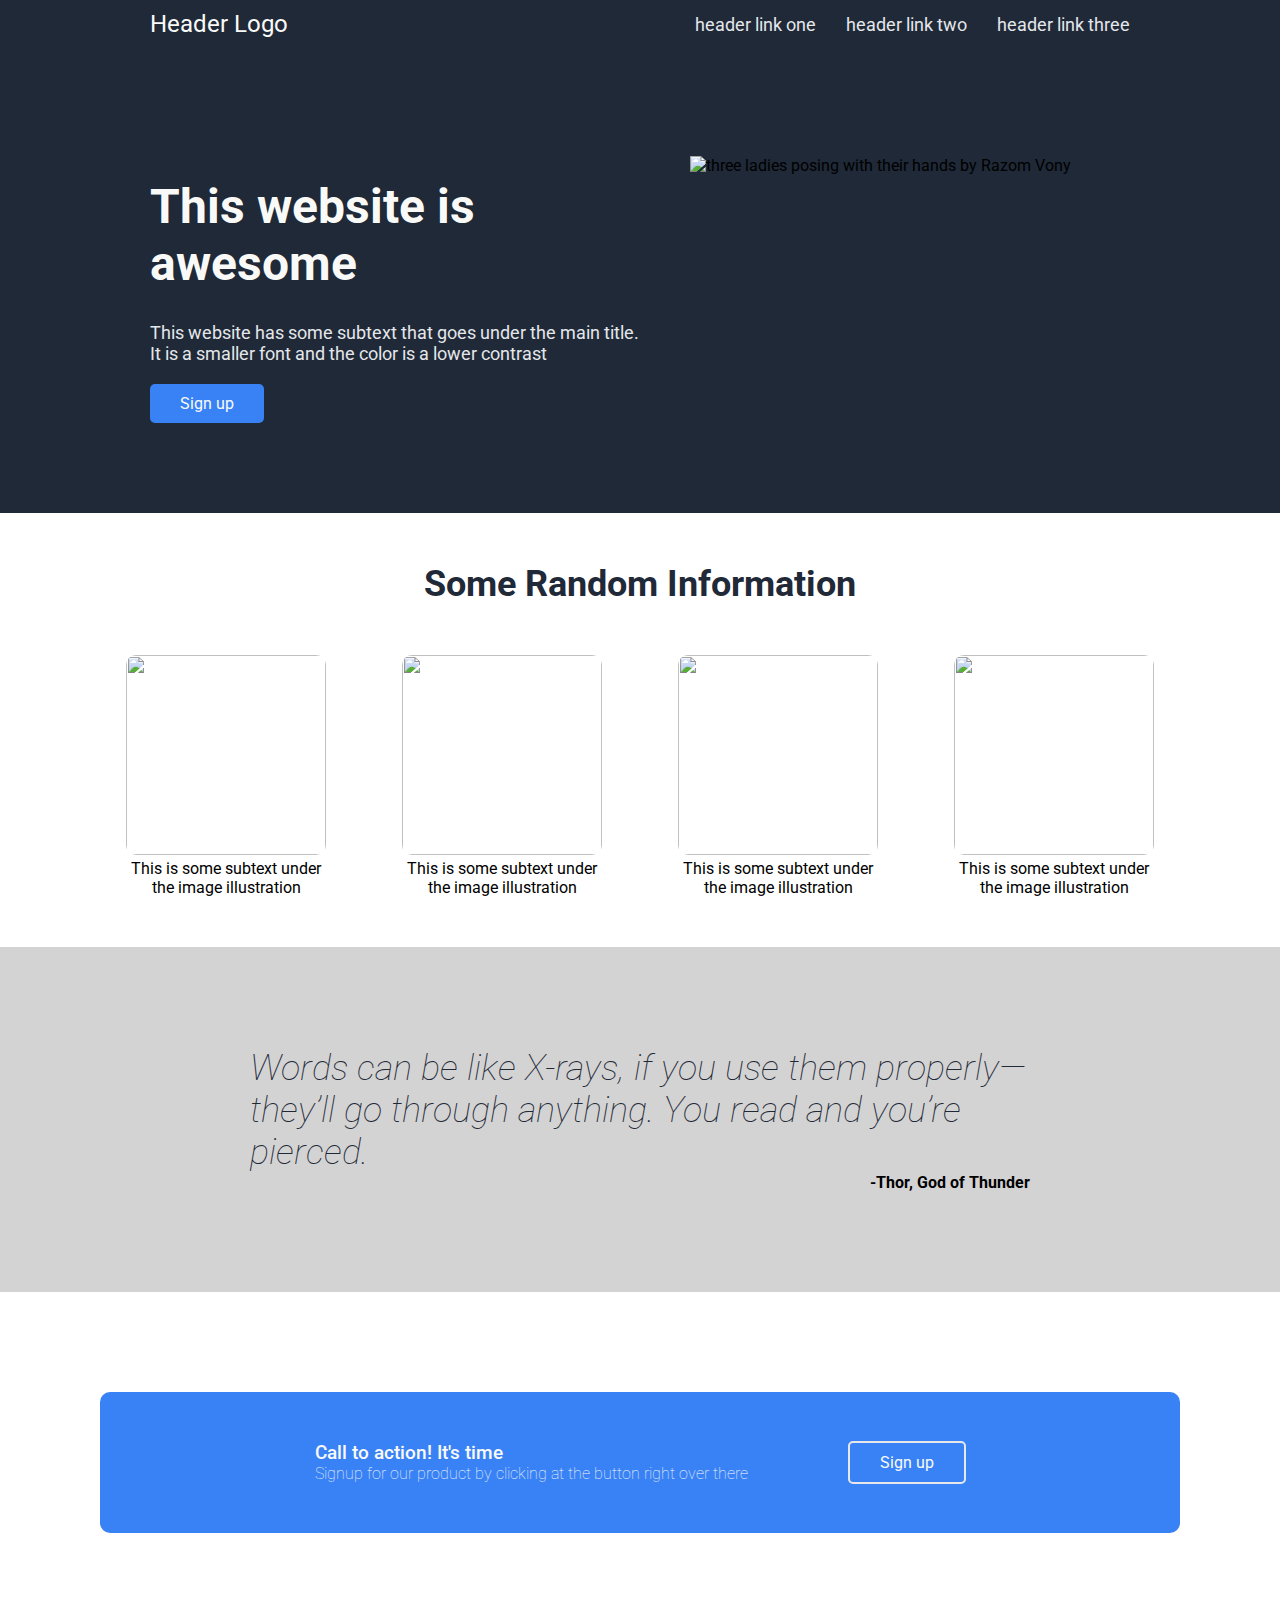
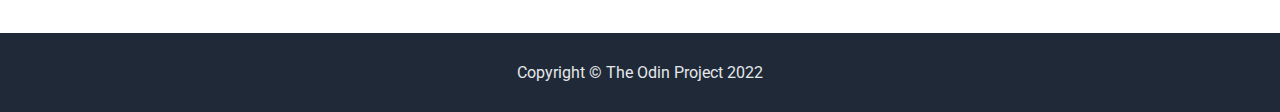
==== index.html @ 2bd1e4ab "changed filename to index.html" ====
<!DOCTYPE html>
<html lang="en">
<head>
    <meta charset="UTF-8">
    <meta http-equiv="X-UA-Compatible" content="IE=edge">
    <meta name="viewport" content="width=device-width, initial-scale=1.0">
    <title>Landing Page</title>
    <link rel="stylesheet" href="./landingodin.css">
</head>
<body>
    <header class="header">
        <div class="logo">Header logo</div>
        <div class="nav-links">
            <ul class="nav-items">
                <li><a href="#">header link one</a></li>
                <li><a href="#">header link two</a></li>
                <li><a href="#">header link three</a></li>
            </ul>
        </div>
    </header>
    <main class="main-sections">
    <section class="hero">
        <div class="hero-left">
            <h1 class="hero-main-text">This website is awesome</h1>
            <p class="hero-secondary-text">This website has some subtext that goes under the main title. It is a smaller font and the color is a lower contrast</p>
            <a href="#" class="signup-button">Sign up</a>
            <!-- <img src="./img/vony-razom-0nnJwUahnoY-unsplash.jpg" alt="Razom Vony"> -->
        </div>
            <img src="https://source.unsplash.com/0nnJwUahnoY" alt="three ladies posing with their hands by Razom Vony">
    </section>

    <section class="random-info">
        <div>
            <h2 class="random-info-header">Some Random Information</h2>
        </div>
        <div class="four-images">
            <figure>
                <img src="https://source.unsplash.com/nlb-WA4XKAM" alt="">
                <figcaption>
                    This is some subtext under the image illustration
                </figcaption>
            </figure>
            <figure>
                <img src="https://source.unsplash.com/nlb-WA4XKAM" alt="">
                <figcaption>
                    This is some subtext under the image illustration
                </figcaption>
            </figure>
            <figure>
                <img src="https://source.unsplash.com/nlb-WA4XKAM" alt="">
                <figcaption>
                    This is some subtext under the image illustration
                </figcaption>
            </figure>
            <figure>
                <img src="https://source.unsplash.com/nlb-WA4XKAM" alt="">
                <figcaption>
                    This is some subtext under the image illustration
                </figcaption>
            </figure>
        </div>
    </section>

    <section class="quote-section">
        <figure>
            <blockquote>
                <p class="actual-quote">
                    Words can be like X-rays, if you use them properly—they’ll go through anything. You read and you’re pierced.
                </p>
            </blockquote>
            <figcaption>-Thor, God of Thunder</figcaption>
        </figure>
        
    </section>

    <section class="call-to-action-section">
        <div>
            <h3 class="call-to-action-text">Call to action! It's time</h3>
            <p class="call-to-action-subtext">Signup for our product by clicking at the button right over there</p>
        </div>
        <div>
            <a href="#" class="signup-button with-border">Sign up</a>
        </div>
    </section>
</main>
<footer>
    Copyright &copy; The Odin Project 2022
</footer>
</body>
</html>
---- landingodin.css ----
@import url('https://fonts.googleapis.com/css2?family=Roboto:ital,wght@0,100;0,300;0,400;0,500;0,700;0,900;1,100;1,300;1,400&display=swap');

:root {
    --bg-color: #1f2937;
    --hero-main-fnt-size: 4.8rem; 
    --hero-main-fnt-clr: #f9faf8;
    --hero-main-fnt-weight: bolder;
    --hero-fnt-size: 1.8rem;
    --hero-fnt-clr: #e5e7eb;
    --header-logo-fnt-size: 2.4rem;
    --header-logo-fnt-clr: #f9faf8;
    --btn-clr: #3882f6;
    --info-header-fnt-size: 3.6rem;
    --info-header-fnt-clr: #1f2937;
    --info-header-fnt-weight: bolder;
    --quote-bg-clr: #e5e7eb;
    --quote-fnt-size: 3.6rem;
    --quote-fnt-clr: #1f2937;
    --quote-fnt-weight: lighter;
    --quote-fnt-style: italic;
}

*, *::before, *::after {
    box-sizing: border-box;
    padding: 0;
    margin: 0;
}

html {
    font-size: 62.5%;
    font-family: 'Roboto', sans-serif;
}

body {
    font-size: 1.6rem;
}

a {
    text-decoration: none;
}

ul li {
    list-style-type: none;
}


/* header */
.header {
    background-color: var(--bg-color);
    display: flex;
    justify-content: flex-end;
    align-items: center;
    padding: 1rem 15rem;
}

.logo {
    text-transform: capitalize;
    margin-right: auto;
    color: var(--header-logo-fnt-clr);
    font-size: var(--header-logo-fnt-size);

}

.nav-items {
    display: flex;
    gap: 3rem;
    
}

.hero-secondary-text,
.nav-items a {
    color: var(--hero-fnt-clr);
    font-size: var(--hero-fnt-size);    
}


/* hero */

.hero-main-text {
    font-size: var(--hero-main-fnt-size);
    color: var(--hero-main-fnt-clr);
    font-weight: var(--hero-main-fnt-weight);
}


.signup-button {
    background-color: var(--btn-clr);
    padding: 1rem 3rem;
    color: var(--hero-main-fnt-clr);
    border-radius: .5rem;
}


.hero-main-text,
.hero-secondary-text,
.signup-button  {
    margin: 3rem 0;
}

.hero {
    /* border: 1px solid red; */
    background-color: var(--bg-color);
    gap: 5rem;
    display: flex;
    align-items: center;
    justify-content: center;
    padding: 10rem 15rem;
}

.hero img{
       width: 800px;
       height: 250px;
       object-fit: cover;
}

/* random info section */

.random-info {
    margin: 5rem;
}

.random-info .random-info-header {
    text-align: center;
    margin: 5rem 0;
    font-size: var(--info-header-fnt-size);
    color: var(--info-header-fnt-clr);
    font-weight: var(--info-header-fnt-weight);
}

.four-images {
    display: flex;
    justify-content: space-evenly;
    align-items: center;
    
}

.four-images figcaption {
    text-align: center;
    word-break: break-word;
    max-width: 20rem;
}

.four-images img{
    width: 20rem;
    height: 20rem;
    object-fit: cover;
    border-radius: 1rem;
}

/* quote section */

.quote-section {
    background-color: lightgray;
    padding: 10rem;
}

.actual-quote {
    font-size: var(--quote-fnt-size);
    font-style: var(--quote-fnt-style);
    font-weight: var(--quote-fnt-weight);
    margin: 0 15rem;
    color: var(--quote-fnt-clr);
} 

.quote-section figcaption {
    font-weight: bold;
    text-align: right;
    margin: 0 15rem;
}

/* call to action */

.call-to-action-section {
    margin: 10rem;
    background-color: var(--btn-clr);
    display: flex;
    align-items: center;
    justify-content: center;
    padding: 5rem 0;
    border-radius: 1rem;
    gap: 10rem;
}

.signup-button.with-border {
    border: 2px solid var(--hero-fnt-clr);
}

.call-to-action-subtext,
.call-to-action-text {
    color: var(--hero-main-fnt-clr);
    font-weight: 500;
}

.call-to-action-subtext {
    font-weight: 100;
}

footer{
    text-align: center;
    background-color: var(--bg-color);
    color: var(--hero-fnt-clr);
    padding: 3rem;
}
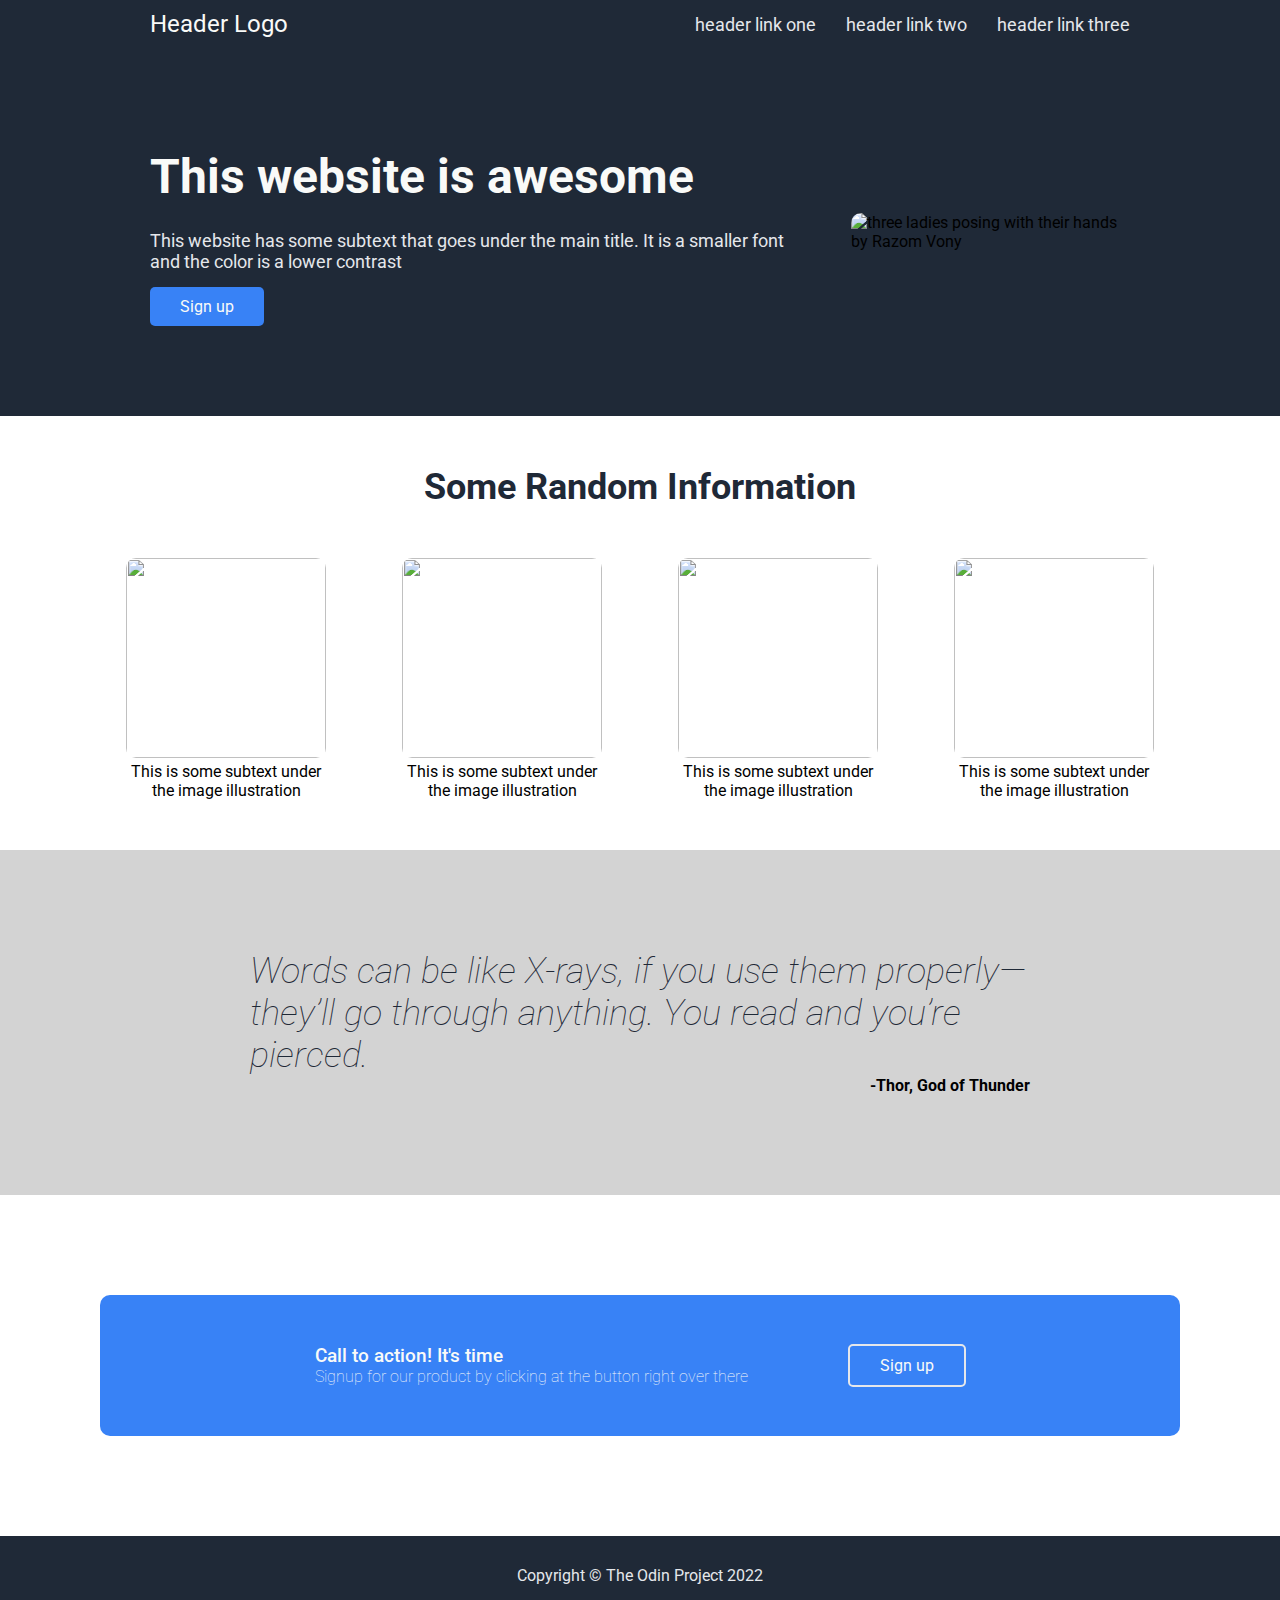
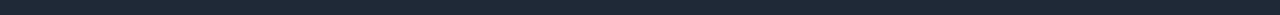
==== commit 8ce51bb8: "hero image settings changed" ====
--- a/index.html
+++ b/index.html
@@ -24,9 +24,10 @@
             <h1 class="hero-main-text">This website is awesome</h1>
             <p class="hero-secondary-text">This website has some subtext that goes under the main title. It is a smaller font and the color is a lower contrast</p>
             <a href="#" class="signup-button">Sign up</a>
-            <!-- <img src="./img/vony-razom-0nnJwUahnoY-unsplash.jpg" alt="Razom Vony"> -->
         </div>
+        <div class="hero-right">
             <img src="https://source.unsplash.com/0nnJwUahnoY" alt="three ladies posing with their hands by Razom Vony">
+        </div>
     </section>
 
     <section class="random-info">
--- a/landingodin.css
+++ b/landingodin.css
@@ -94,7 +94,7 @@
 .hero-main-text,
 .hero-secondary-text,
 .signup-button  {
-    margin: 3rem 0;
+    margin-bottom: 2.5rem;
 }
 
 .hero {
@@ -103,14 +103,15 @@
     gap: 5rem;
     display: flex;
     align-items: center;
-    justify-content: center;
+    justify-content: space-between;
     padding: 10rem 15rem;
 }
 
 .hero img{
-       width: 800px;
-       height: 250px;
+       width: 500px;
+       height: 270px;
        object-fit: cover;
+       border-radius: 1rem;
 }
 
 /* random info section */
